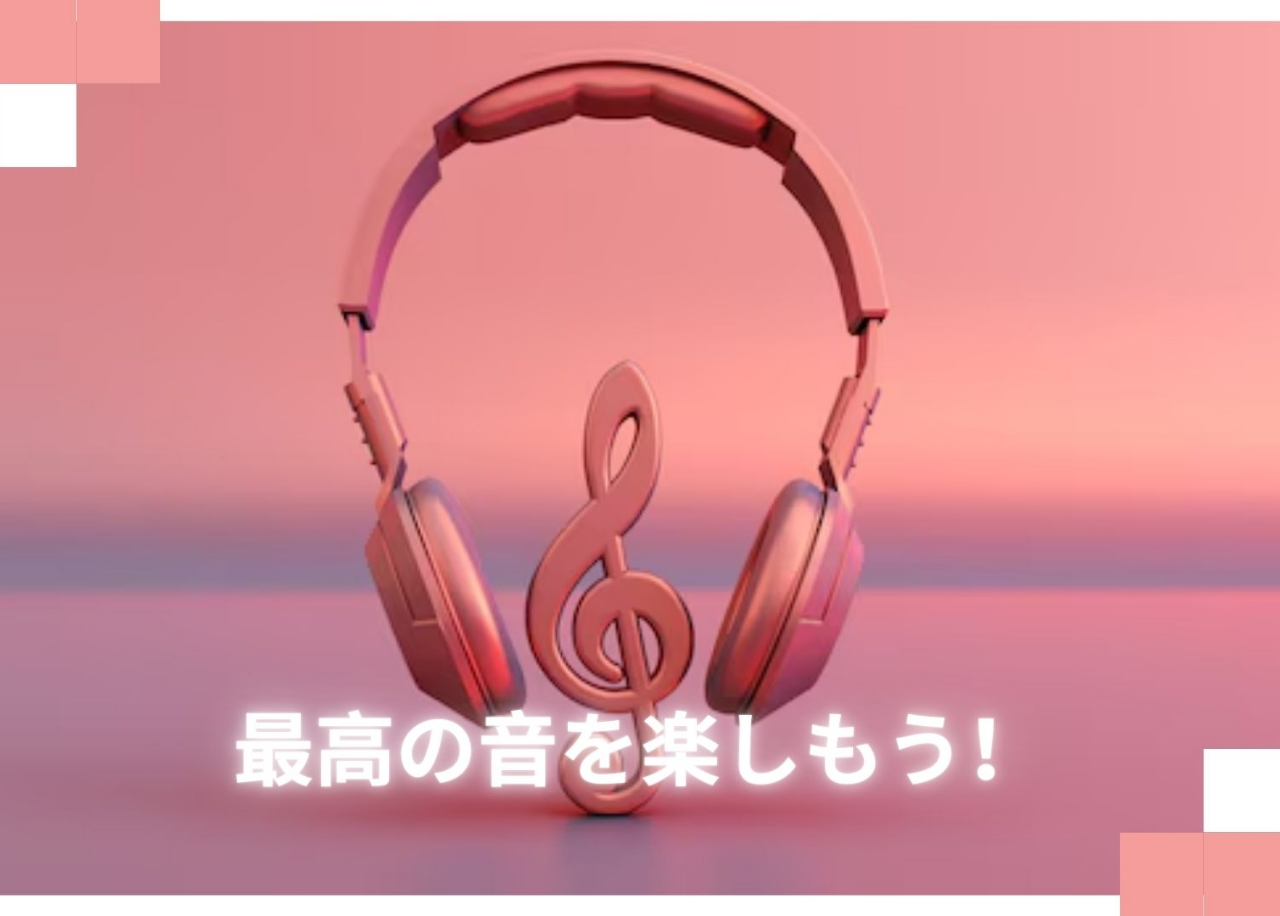
==== b0140/index.html @ 30bc4818 "a" ====
<!DOCTYPE html>
<html lang="en">
<head>
  <meta charset="UTF-8">
  <meta name="viewport" content="width=device-width, initial-scale=1.0">
  <title>Headphone Ad</title>
  <style>
    body {
      background-image: url('music.jpg');
      background-size: cover;
      background-position: center;
      background-repeat: no-repeat;
      height: 100vh;
      font-family: sans-serif;
      color: white;
      display: flex;
      align-items: center;
      justify-content: center;
      text-shadow: 2px 2px 4px #000;
    }
  </style>
</head>
<body>
</body>
</html>
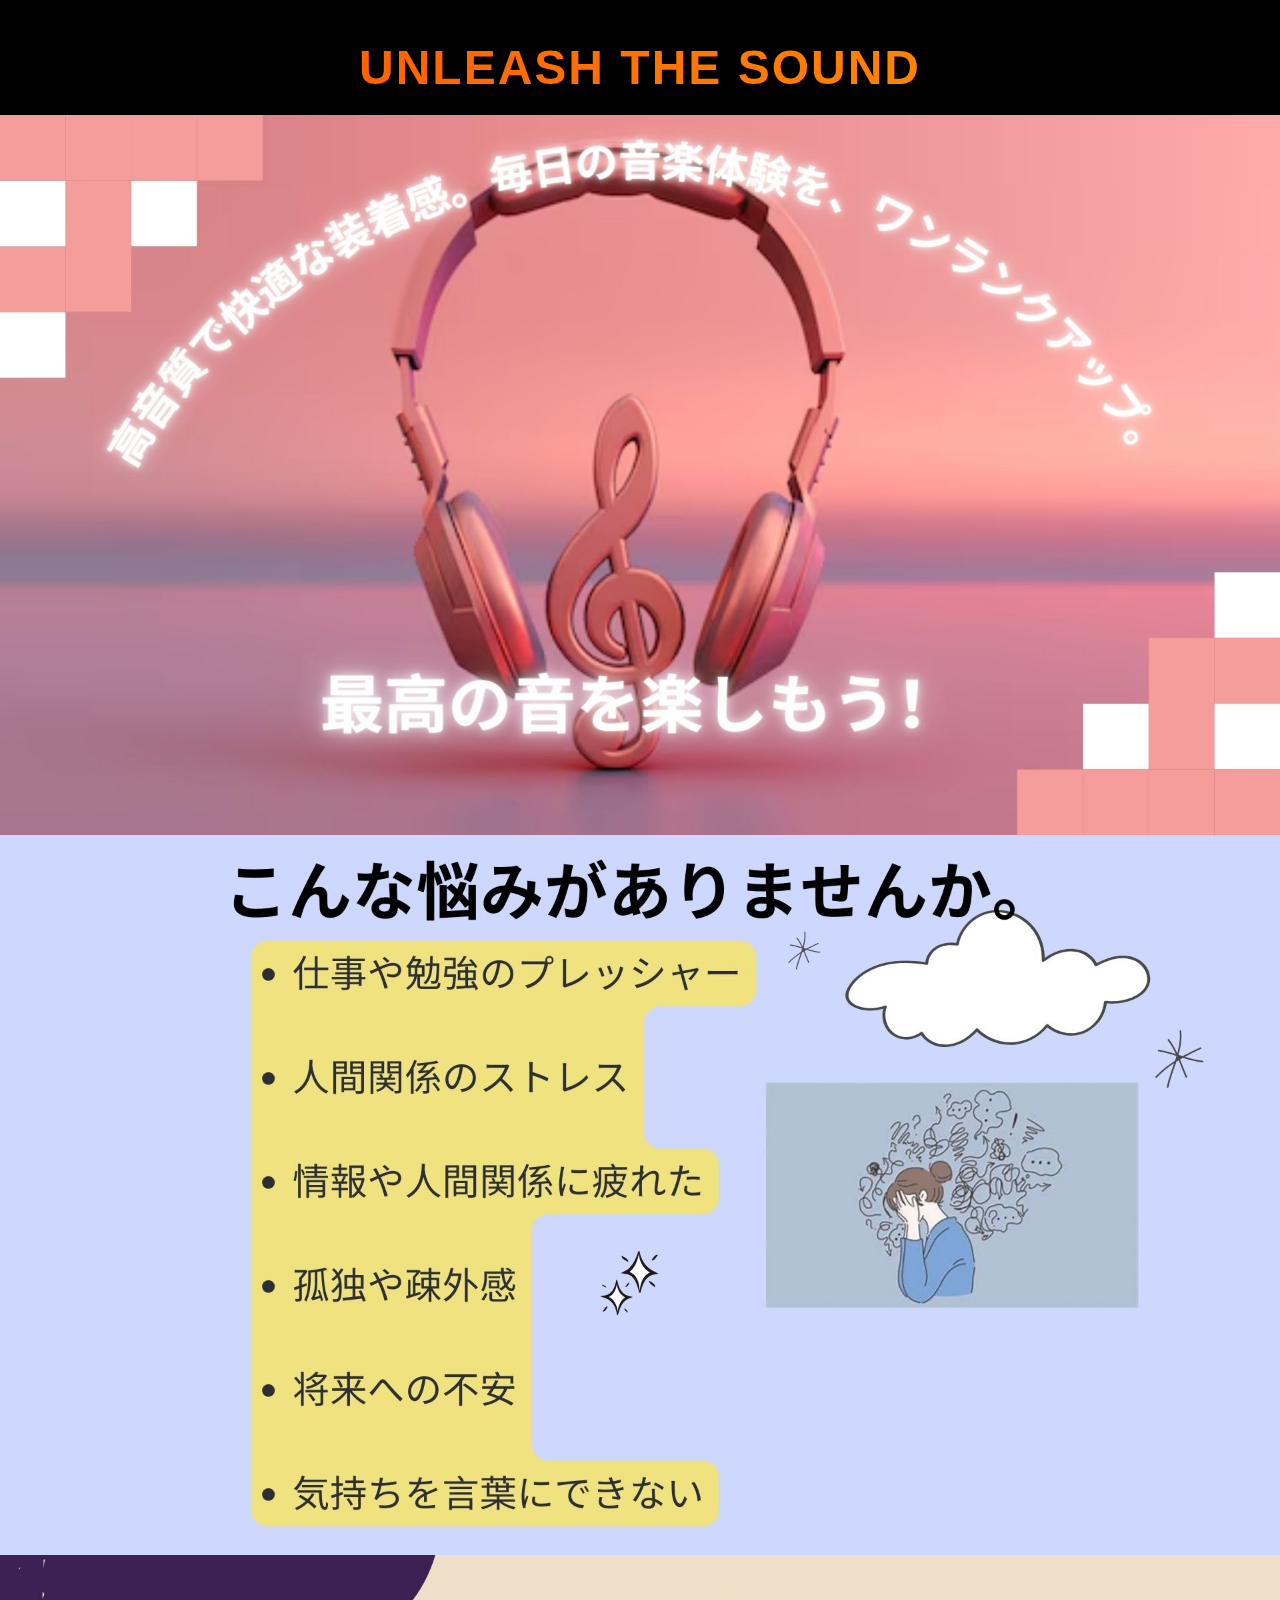
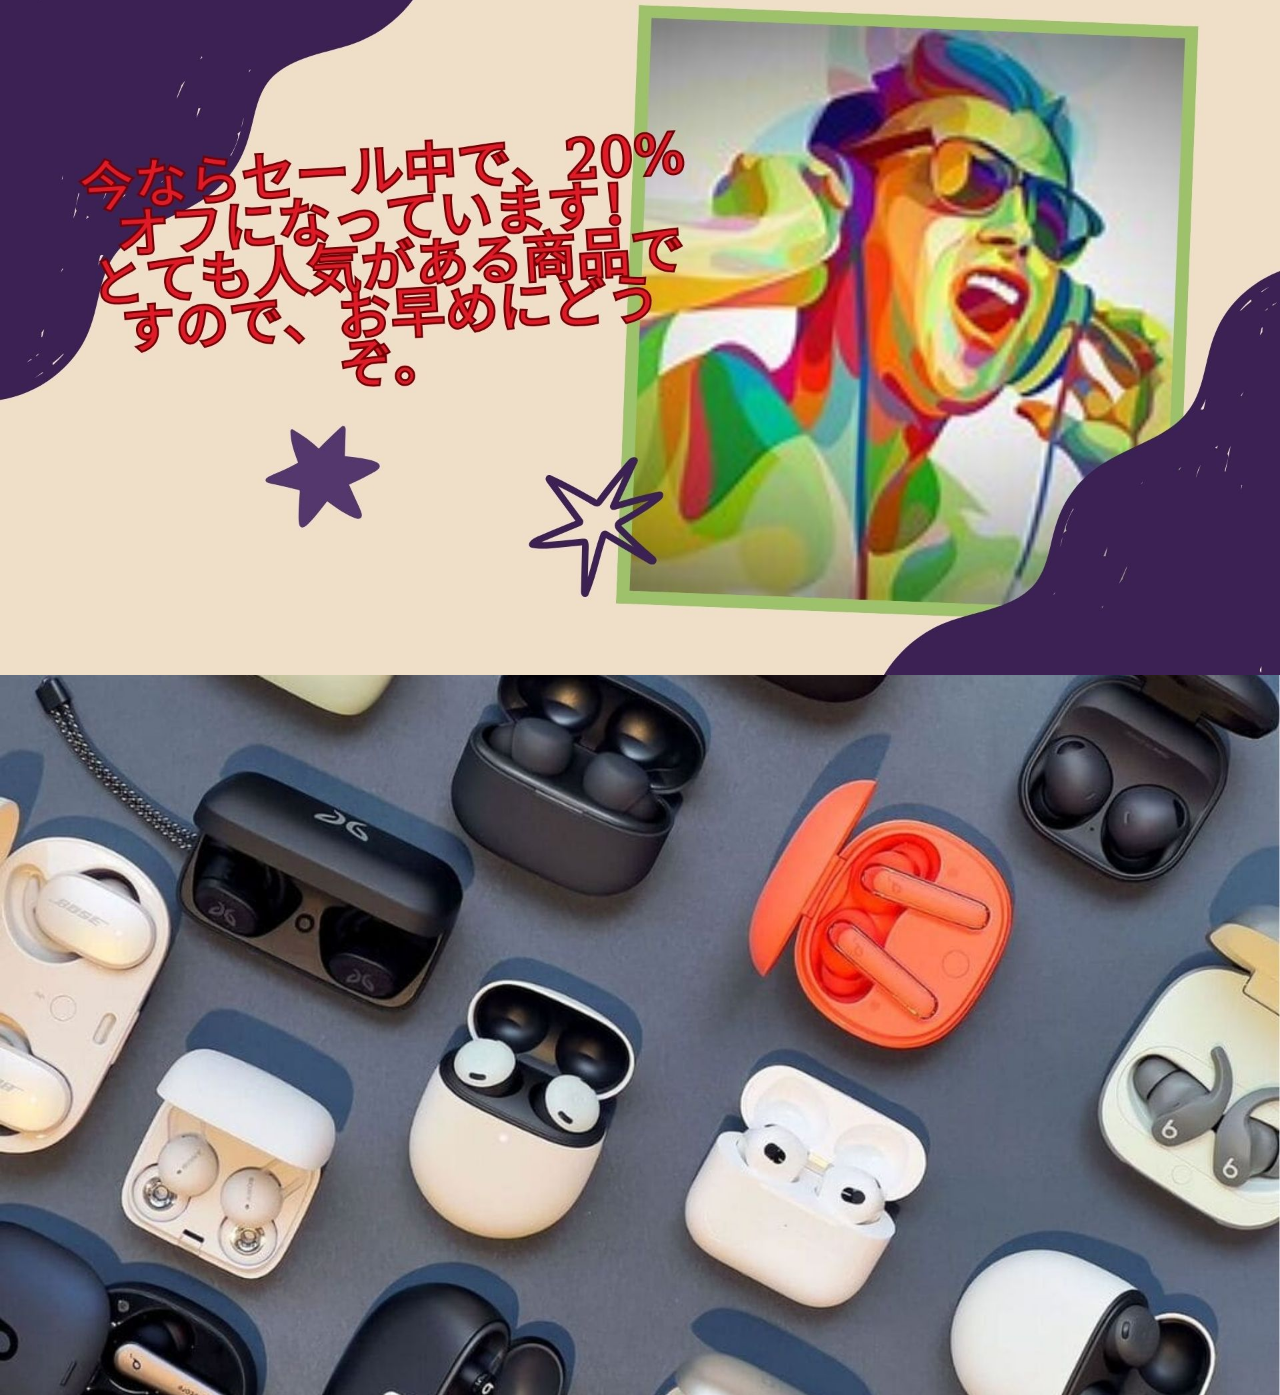
==== commit 2be24383: "update2" ====
--- a/b0140/index.html
+++ b/b0140/index.html
@@ -1,4 +1,3 @@
-
 <!DOCTYPE html>
 <html lang="en">
 <head>
@@ -7,20 +6,40 @@
   <title>Headphone Ad</title>
   <style>
     body {
-      background-image: url('music.jpg');
-      background-size: cover;
-      background-position: center;
-      background-repeat: no-repeat;
-      height: 100vh;
-      font-family: sans-serif;
-      color: white;
-      display: flex;
-      align-items: center;
-      justify-content: center;
-      text-shadow: 2px 2px 4px #000;
+      margin: 0;
+      padding: 0;
+      font-family: 'Segoe UI', Tahoma, Geneva, Verdana, sans-serif;
+      background-color: #000;
+      color: #fff;
+    }
+
+    .headline {
+      text-align: center;
+      font-size: 48px;
+      font-weight: bold;
+      padding: 40px 20px 20px;
+      background: linear-gradient(90deg, #ff4d00, #ff9900);
+      -webkit-background-clip: text;
+      -webkit-text-fill-color: transparent;
+      text-transform: uppercase;
+      letter-spacing: 2px;
+    }
+
+    .gallery img {
+      width: 100%;
+      height: auto;
+      display: block;
     }
   </style>
 </head>
 <body>
+  <div class="headline">Unleash The Sound</div>
+
+  <div class="gallery">
+    <img src="1.jpg" alt="Headphone 1">
+    <img src="2.jpg" alt="Headphone 2">
+    <img src="3.jpg" alt="Headphone 3">
+    <img src="4.jpg" alt="Headphone 4">
+  </div>
 </body>
 </html>
